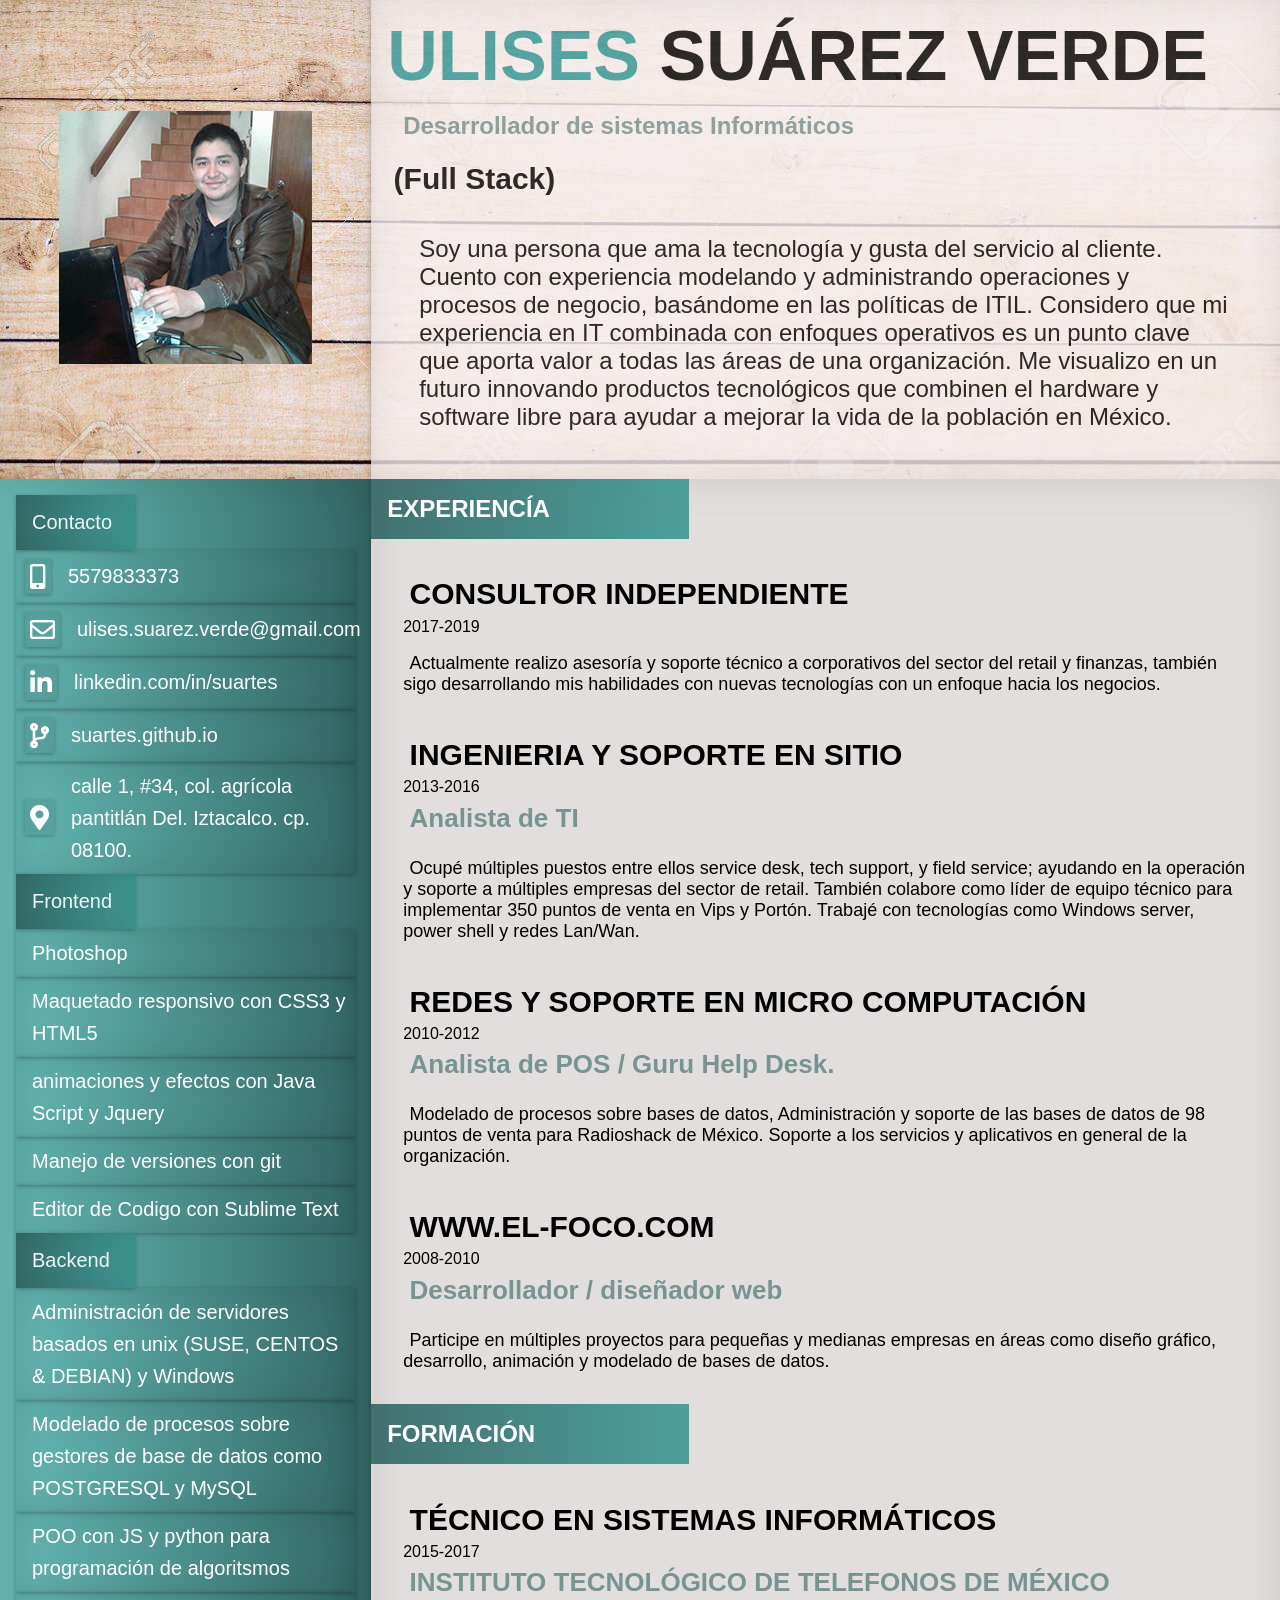
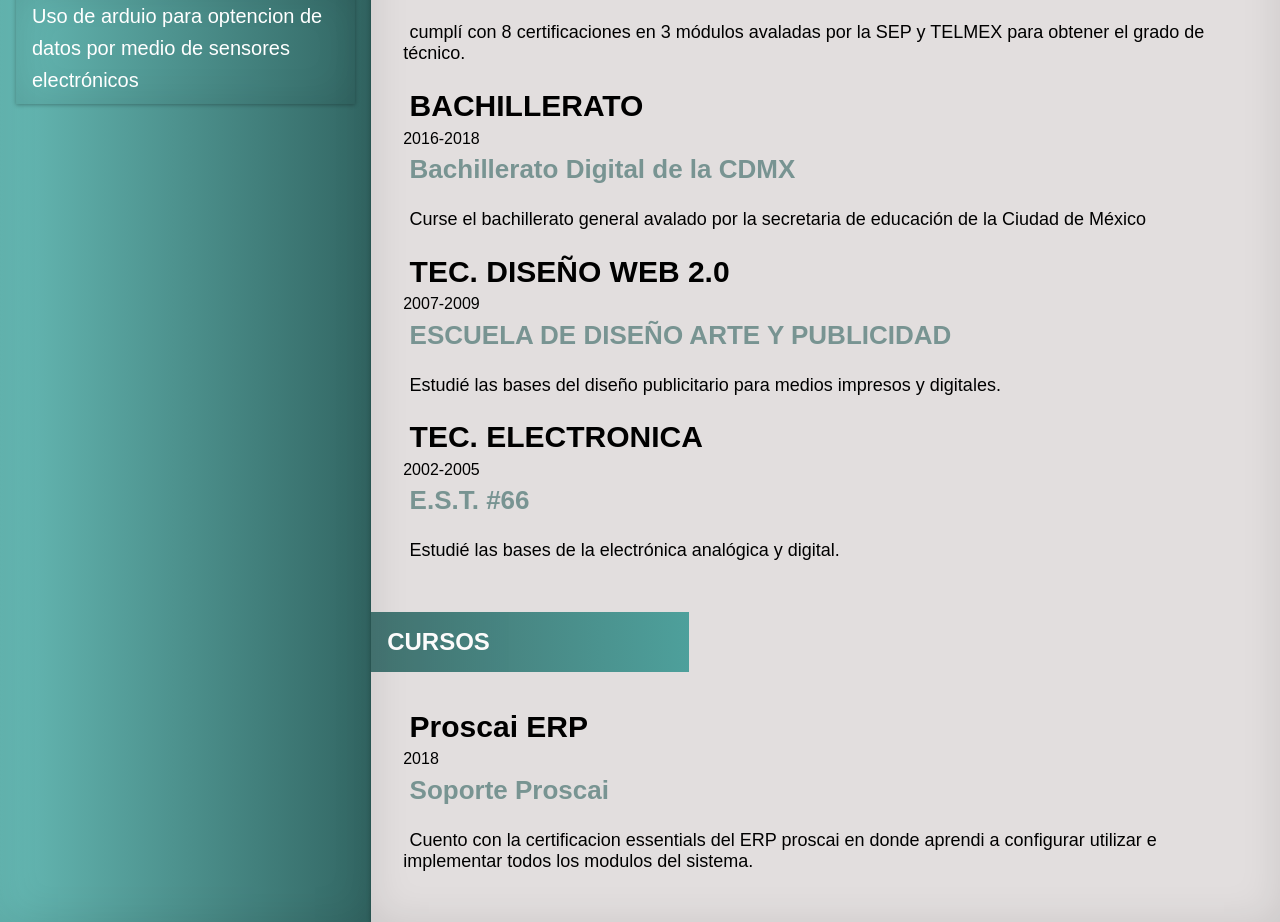
==== index.html @ a98a1bcf "correccion ortografica en todo el contenido" ====
<!DOCTYPE html>
<html lang="es">
<head>
	<meta charset="utf-8">
	<meta name="viewport" content="width=device-width, user-scalable=no, initial-scale=1.0,">
	<title>	cv Ulises Suárez Verde</title>
	<link rel="stylesheet" type="text/css" href="css/stilos.css">
	<link rel="stylesheet" href="https://use.fontawesome.com/releases/v5.6.3/css/all.css" integrity="sha384-UHRtZLI+pbxtHCWp1t77Bi1L4ZtiqrqD80Kn4Z8NTSRyMA2Fd33n5dQ8lWUE00s/" crossorigin="anonymous">
	<script type="text/javascript" src="js/jquery.js"></script>
</head>
<body>
	<header class="header">
		<div class="foto">
			<figure>
				<img src="fotos/foto.jpg">
			</figure>
		</div>	
		<div class="perfil">
			<h1><span class="ulises">ULISES </span>SUÁREZ VERDE</h1>
			<h2>Desarrollador de sistemas Informáticos</h2>
			<h3>(Full Stack)</h3>
			<p>Soy una persona que ama la tecnología y gusta del servicio al cliente. Cuento con experiencia modelando y administrando operaciones y procesos de negocio, basándome en las políticas de ITIL. Considero que mi experiencia en IT combinada con enfoques operativos es un punto clave que aporta valor a todas las áreas de una organización. Me visualizo en un futuro innovando productos tecnológicos que combinen el hardware y software libre para ayudar a mejorar la vida de la población en México.
			</p>
		</div>
	</header>
	<main class="contenido">
		<aside class="izquierda">
			<ul class="datos">
				<li class="title">Contacto</li>
				<li class=""><i class="ok fas fa-mobile-alt"></i> <a href="tel:+525539863797">5579833373</a></li>
				<li class=""><i class="ok far fa-envelope"></i><a href="mailto:ulises.suarez.verde@gmail.com">ulises.suarez.verde@gmail.com</a></li>
				<li class=""><i class="ok fab fa-linkedin-in"></i> <a href="https://www.linkedin.com/in/suartes">linkedin.com/in/suartes</a></li>
				<li class=""><i class="ok fas fa-code-branch"></i> <a href="https://suartes.github.io">suartes.github.io </a></li>	
				<li class=""><i class="ok fas fa-map-marker-alt"></i> <a href="https://goo.gl/maps/eqrAGP7TK722">calle 1, #34, col. agrícola pantitlán Del. Iztacalco. cp. 08100.</a></li>
			</ul>
			<ul class="software">
				<li class="title">Frontend</li>
				<li><a href="#">Photoshop</a></li>
				<li><a href="#">Maquetado responsivo con CSS3 y HTML5</a></li>
				<li><a href="#">animaciones y efectos con Java Script y Jquery</a></li>
				<li><a href="#">Manejo de versiones con git</a>
				</li>
				<li><a href="#">Editor de Codigo con Sublime Text</a></li>
			</ul>
			<ul class="software2">
				<li class="title">Backend</li>
				<li><a href="#">Administración de servidores basados en unix (SUSE, CENTOS & DEBIAN) y Windows</a></li>
				<li><a href="#">Modelado de procesos sobre gestores de base de datos como POSTGRESQL y MySQL</a></li>
				<li><a href="#">POO con JS y python para programación de algoritsmos</a></li>
				<li><a href="#">Uso 
				de arduio para optencion de datos por medio de sensores electrónicos</a></li>
			</ul>		
		</aside>
		<section class="centro">
			<h2 class="title">EXPERIENCÍA</h2>
			<div class="experiencia">		
				<h3>CONSULTOR INDEPENDIENTE</h3><data>2017-2019</data><br>
				<br>
				<span>Actualmente realizo asesoría y soporte técnico a corporativos del sector del retail y finanzas, también sigo desarrollando mis habilidades con nuevas tecnologías con un enfoque hacia los negocios.</span><br>
				<br>		
				<br>
				<h3>INGENIERIA Y SOPORTE EN SITIO</h3>
				<data>2013-2016</data>
				<br>
				<h4>Analista de TI</h4>
				<br>
				<span>Ocupé múltiples puestos entre ellos service desk, tech support, y field service; ayudando en la operación y soporte a múltiples empresas del sector de retail. También colabore como líder de equipo técnico para implementar 350 puntos de venta en Vips y Portón. Trabajé con tecnologías como Windows server, power shell y redes Lan/Wan.</span><br>
				<br>
				<br>
				
				<h3>REDES Y SOPORTE EN MICRO COMPUTACIÓN</h3><data>2010-2012</data><br>
				<H4>Analista de POS / Guru Help Desk.</H4><br>
				<span>Modelado de procesos sobre bases de datos, Administración y soporte    de las bases de datos de 98 puntos de venta para Radioshack de México. Soporte a los servicios y aplicativos en general de la organización. </span><br>
				<br>
				<br>
				<h3>WWW.EL-FOCO.COM</h3><data>2008-2010</data><br>
				<h4>Desarrollador / diseñador web</h4>
				<br>
				<span>Participe en múltiples proyectos para pequeñas y medianas empresas en áreas como diseño gráfico, desarrollo, animación y modelado de bases de datos.</span>	<br>
			</div>
			<h2 class="title">FORMACIÓN</h2>
			<div class="formacion">
				<h3>TÉCNICO EN SISTEMAS INFORMÁTICOS</h3>
				<data>2015-2017</data>
				<br>
				<h4>INSTITUTO TECNOLÓGICO DE TELEFONOS DE MÉXICO</h4>
				<br>
				<span>cumplí con 8 certificaciones en 3 módulos avaladas por la SEP y TELMEX para obtener el grado de técnico.</span>
				<br>
				<br>
				<h3>BACHILLERATO</h3>
				<data>2016-2018</data>
				<br>
				<h4>Bachillerato Digital de la CDMX</h4>
				<br>
				<span>Curse el bachillerato general avalado por la secretaria de educación de la Ciudad de México</span>
				<br>
				<br>
				<h3>TEC. DISEÑO WEB 2.0</h3>
				<data>2007-2009</data>
				<br>
				<h4>ESCUELA DE DISEÑO ARTE Y PUBLICIDAD</h4>
				<br>
				<span>Estudié las bases del diseño publicitario para medios impresos y digitales.</span>
				<br>
				<br>
				<h3>TEC. ELECTRONICA</h3>
				<data>2002-2005</data>
				<br>
				<h4>E.S.T. #66</h4>
				<br>
				<span>Estudié las bases de la electrónica analógica y digital.</span>
				<br>
				<br>
			</div>
			<h2 class="title">CURSOS</h2>
			<div class="cursos">
			<h3>Proscai ERP</h3>
				<data>2018</data>
				<b></b>
				<h4>Soporte Proscai</h4>
				<br>
				<span>Cuento con la certificacion essentials del ERP proscai en donde aprendi a configurar utilizar e implementar todos los modulos del sistema.</span>
				<br>
				<br>
			</div>
		</section>
	</main>
</body>
</html>
---- css/stilos.css ----
html{
	box-sizing: border-box;
	font-family: sans-serif;
	font-size: 16px;
	background-image: linear-gradient(to top right, #fbdd9f, #faebcc);
}
*,
*:after,
*:before{
	padding: 0;
	margin: 0;
	box-sizing: inherit;

}

a{
	margin-left:.4em;
	padding: .2em;
	border: .2em;
	font-family: sans-serif;
	line-height: 2rem;
}
a:link{ color: #ffff; text-decoration: none}
a:active{ color: #ffff; text-decoration: none}
a:visited{ color: #ffff; text-decoration: none}
a:hover{ color: #00FF00; text-decoration: underline}

li{
	display:flex;
	list-style: none;
	align-items: center;
	box-shadow:0 1px 4px rgba(0, 0, 0, 0.3), 0 0 40px rgba(0, 0, 0, 0.1) inset;
	align-items: center;
	padding: .2em;
	border: auto;
	font-family: Verdana, Geneva, sans-serif;
	color:#789492;

}


h2{padding: 1rem;
border: .2rem;
font-family: sans-serif;
color:#789492;}

h3{padding: .4rem;
border: .2rem;
font-family: sans-serif;
font-size: 30px;
}

h4{padding: .4rem;
border: .2rem;
font-family: sans-serif;
color: #789492;
font-size:26px;}




.contenido span {
	padding: .4rem;
	border: .2rem;
	font-size: 18px;
	font-family:Geneva, Tahoma, Verdana, sans-serif;
}


.perfil h1{
	font-size: 70px;
}
.ulises{
	color:#339999;
}


.ok{
	display: flex;
	color: #ffff;
	align-content: center;
	margin: 5px;
	padding: .2em;
	font-size: 25px;
	padding: .2em;
	box-shadow:0 1px 4px rgba(0, 0, 0, 0.3), 0 0 40px rgba(0, 0, 0, 0.1) inset;

} 

.ok:hover{
	color: #dce910;
	font-size: 30px;
}

.header{
	display: flex;
	height: 35%;
	background-image:url(../fotos/fondo-madera1.jpg);	
	overflow: hidden;
	top: 0;
	width: 100%
	flex-shrink: 0;


}
.foto{
	display:flex;
	flex-direction: column;
	align-items: center;
	justify-content: center;
	width: 29%;
	flex-shrink: 0;
	box-shadow:0 1px 4px rgba(0, 0, 0, 0.3), 0 0 40px rgba(0, 0, 0, 0.1) inset;

}
.perfil{
	width: 71%;
	padding: 1rem;
	background-color:#f8f1f1;
	opacity: 0.8;
	box-shadow:0 1px 4px rgba(0, 0, 0, 0.3), 0 0 40px rgba(0, 0, 0, 0.1) inset;
	flex-shrink: 0;
}

.perfil p{
	margin: 1rem;
	padding: 1rem;
	font-size: 1.5rem;

}

.contenido{	
	display: flex;
	flex-shrink: 1;
	flex-grow: 1;  /*ensures that the container will take up the full height of the parent container*/
    overflow-y: auto;  /*adds scroll to this container*/
	}

.izquierda{
	display: flex; 
	flex-direction: column;
	padding: 1rem;
	background-image: linear-gradient(to left, #326663, #66bab5);
	width: 29%;
	text-decoration-color: #ffff;
	font-size: 20px;
	box-shadow:0 1px 4px rgba(0, 0, 0, 0.3), 0 0 40px rgba(0, 0, 0, 0.1) inset;
	flex-shrink: 0;
}




.centro
{
	display: flex;
	flex-direction: column;
	background-color:#e2dede;
	width: 71%; 
	box-shadow:0 1px 4px rgba(0, 0, 0, 0.3), 0 0 40px rgba(0, 0, 0, 0.1) inset;
	flex-shrink: 1;
}

.experiencia{
	flex: 1 1 auto;
	padding:2rem;
	alignment-baseline: auto;
	
}
.formacion{
	flex: 1 1 auto;
	padding: 2rem;
	flex-shrink: 0;
}
.cursos{
	flex: 1 1 auto;
	padding: 2rem;
	
}

.title{

	width: 35%;
	padding: 1rem;
	color:#ffff;
	background-image: linear-gradient(to left, #3d9994, #326663);
	opacity: .9;
  	transition: 0.3s;
  	flex-shrink: 0;
}

.title:hover{
	opacity: 1;
	width: 100%;
	font-size: 20px;
}


	

@media screen and (max-width: 640px) {
	.header{
		flex-direction: column;
		align-items: center;
	}
	.perfil{
		width: 100%;
		text-align: center;
	}

	.contenido{
		flex-direction: column;
		align-items: center;
	}

	.centro{
		order: -1;
		width: 100%;
		text-align: center;
	}
	.izquierda{
		width: 100%;
		text-align: center;
	}
	
	.p1{
		font-size:100px;
		font-style:oblique;
		text-decoration: overline;
	}
}
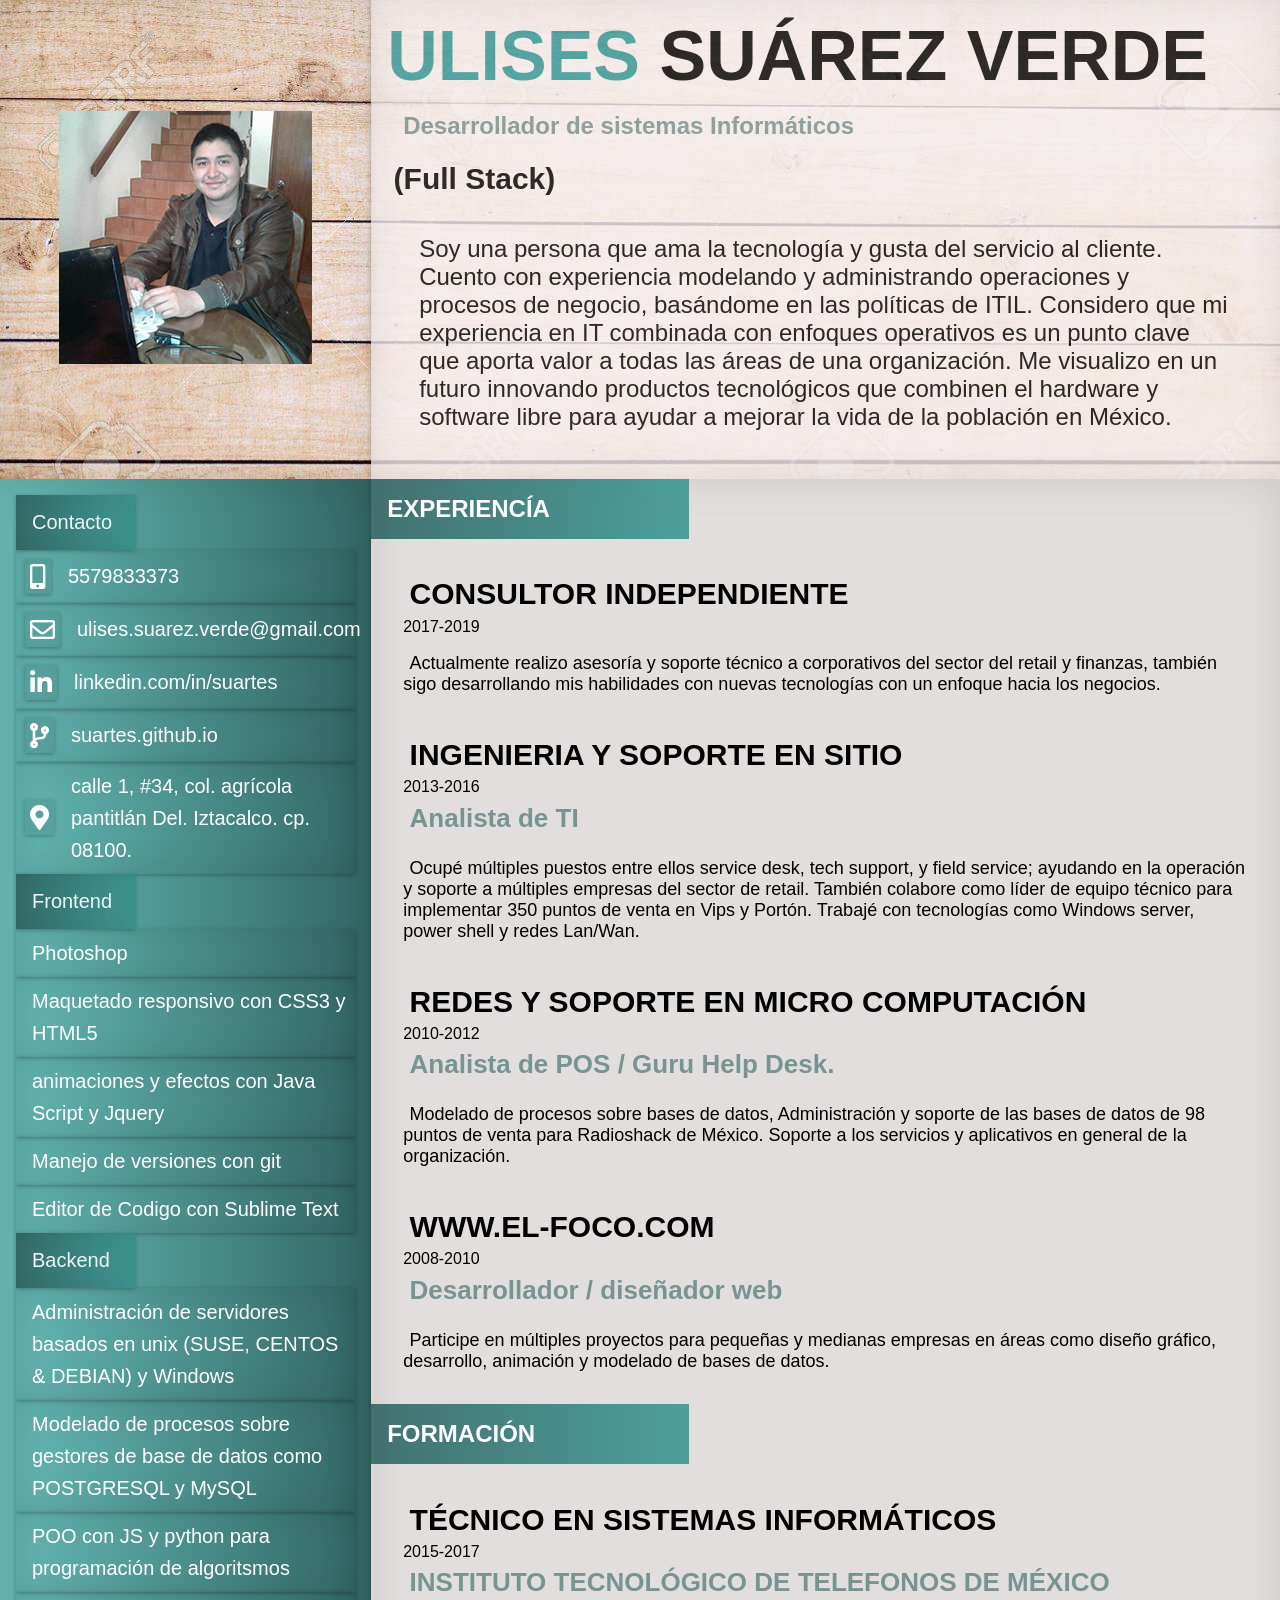
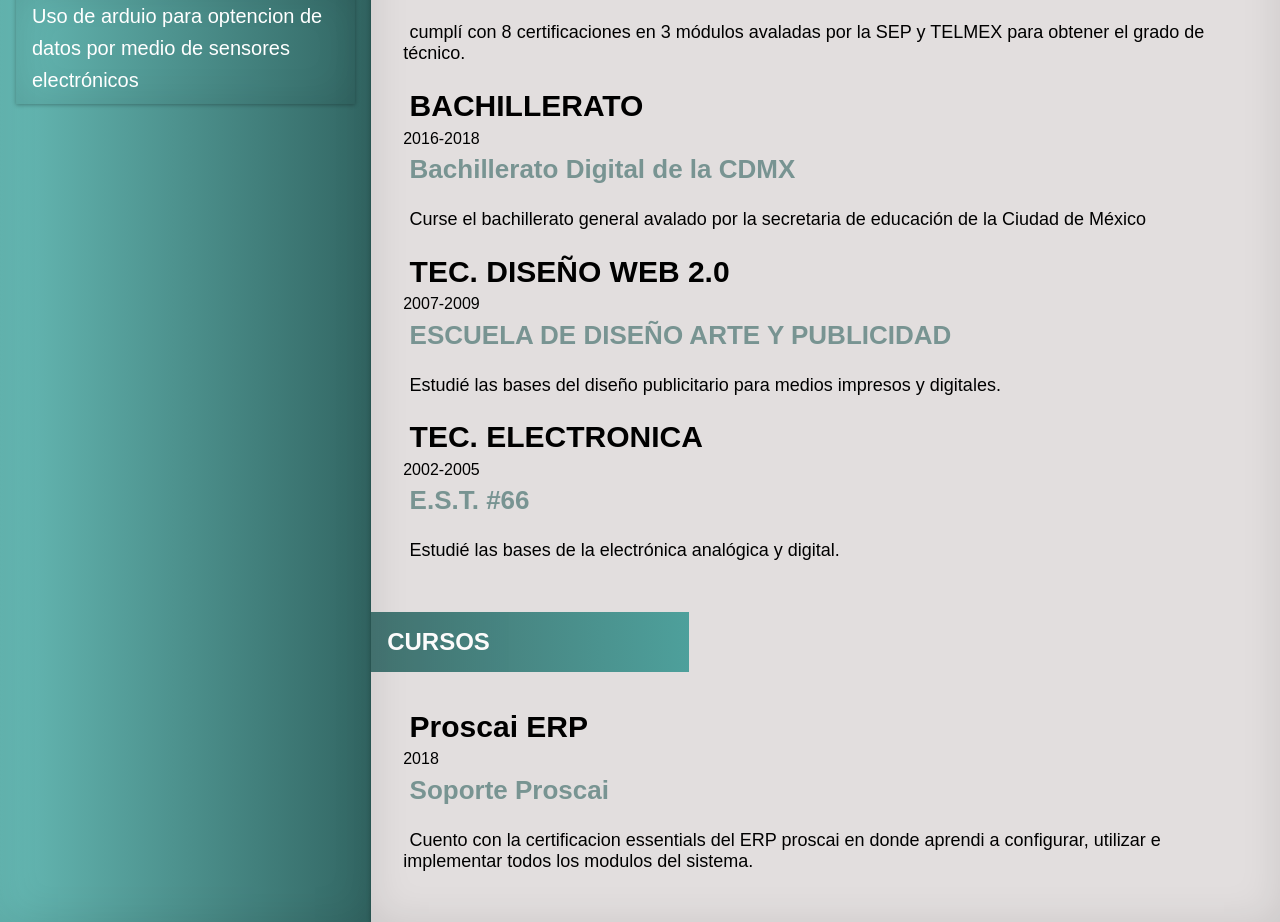
==== commit e8643820: "actualizacion ortografica y de formato" ====
--- a/index.html
+++ b/index.html
@@ -120,7 +120,7 @@
 				<b></b>
 				<h4>Soporte Proscai</h4>
 				<br>
-				<span>Cuento con la certificacion essentials del ERP proscai en donde aprendi a configurar utilizar e implementar todos los modulos del sistema.</span>
+				<span>Cuento con la certificacion essentials del ERP proscai en donde aprendi a configurar, utilizar e implementar todos los modulos del sistema.</span>
 				<br>
 				<br>
 			</div>
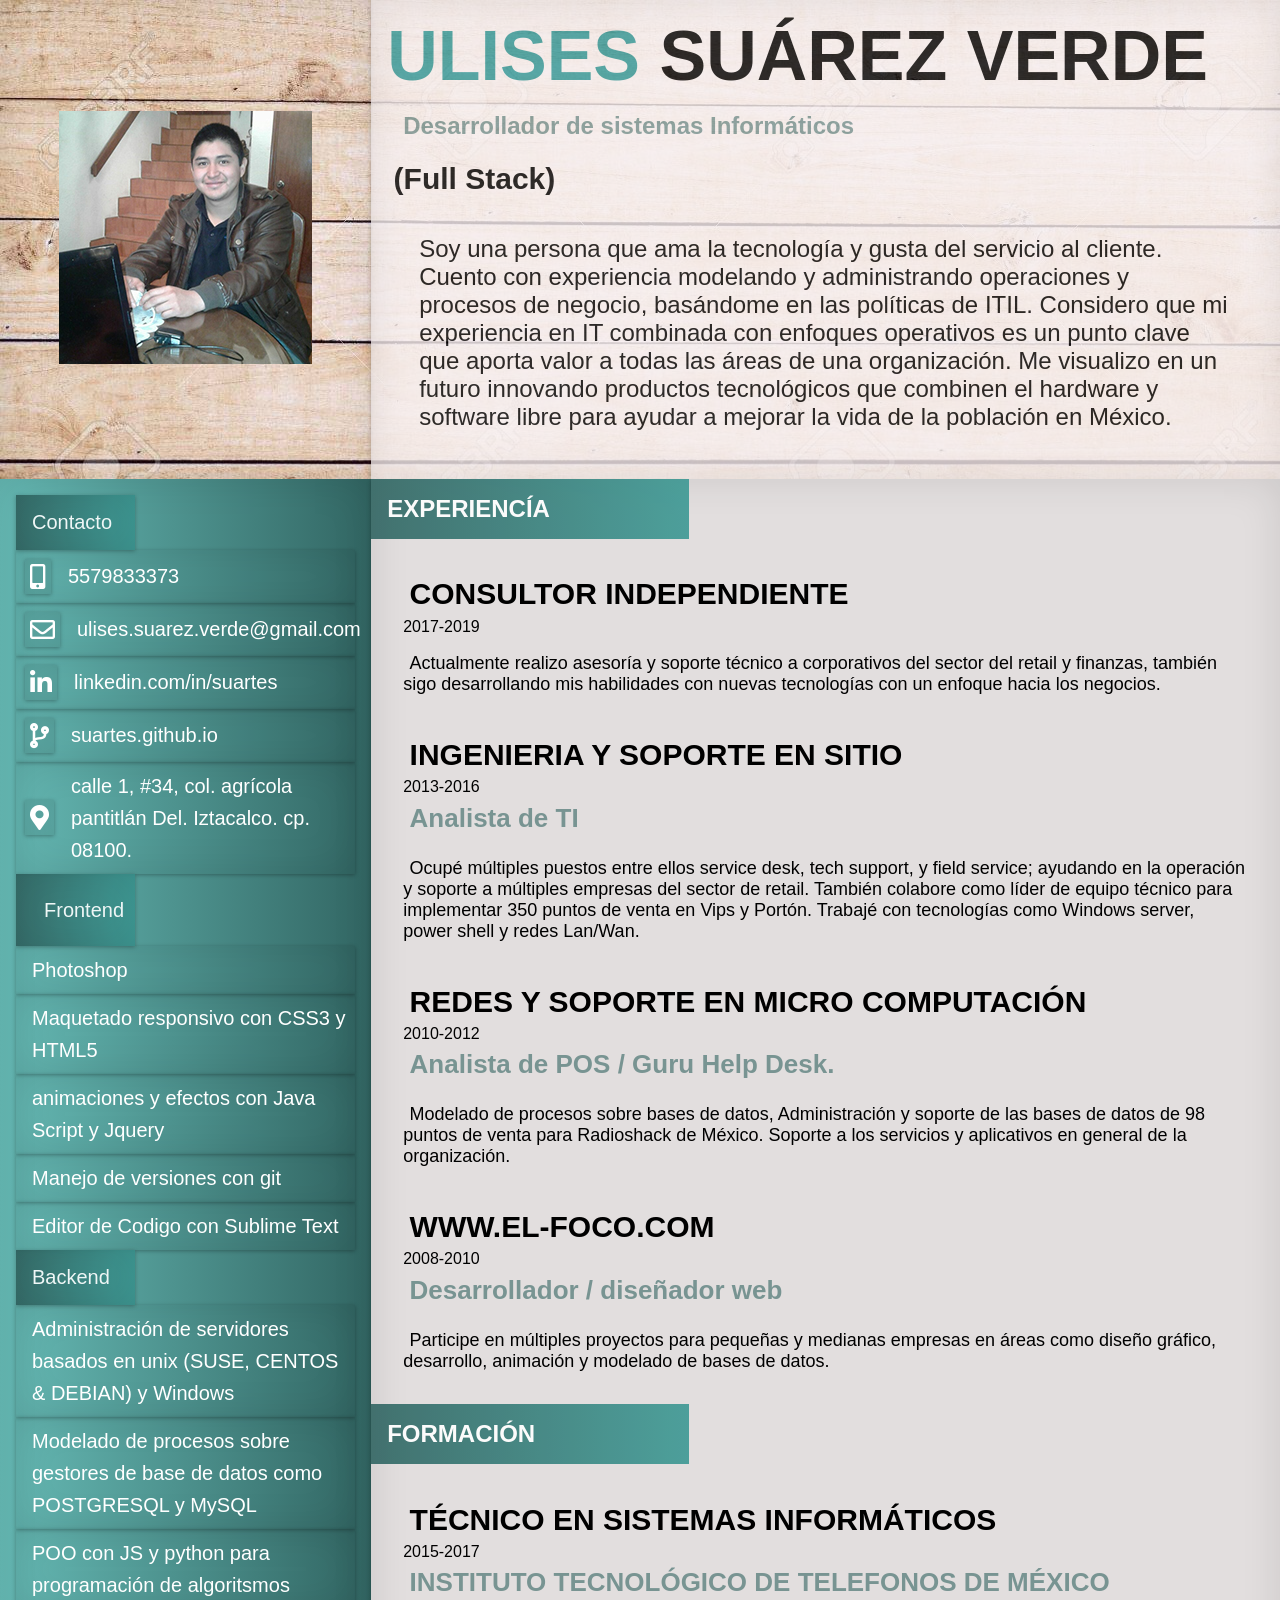
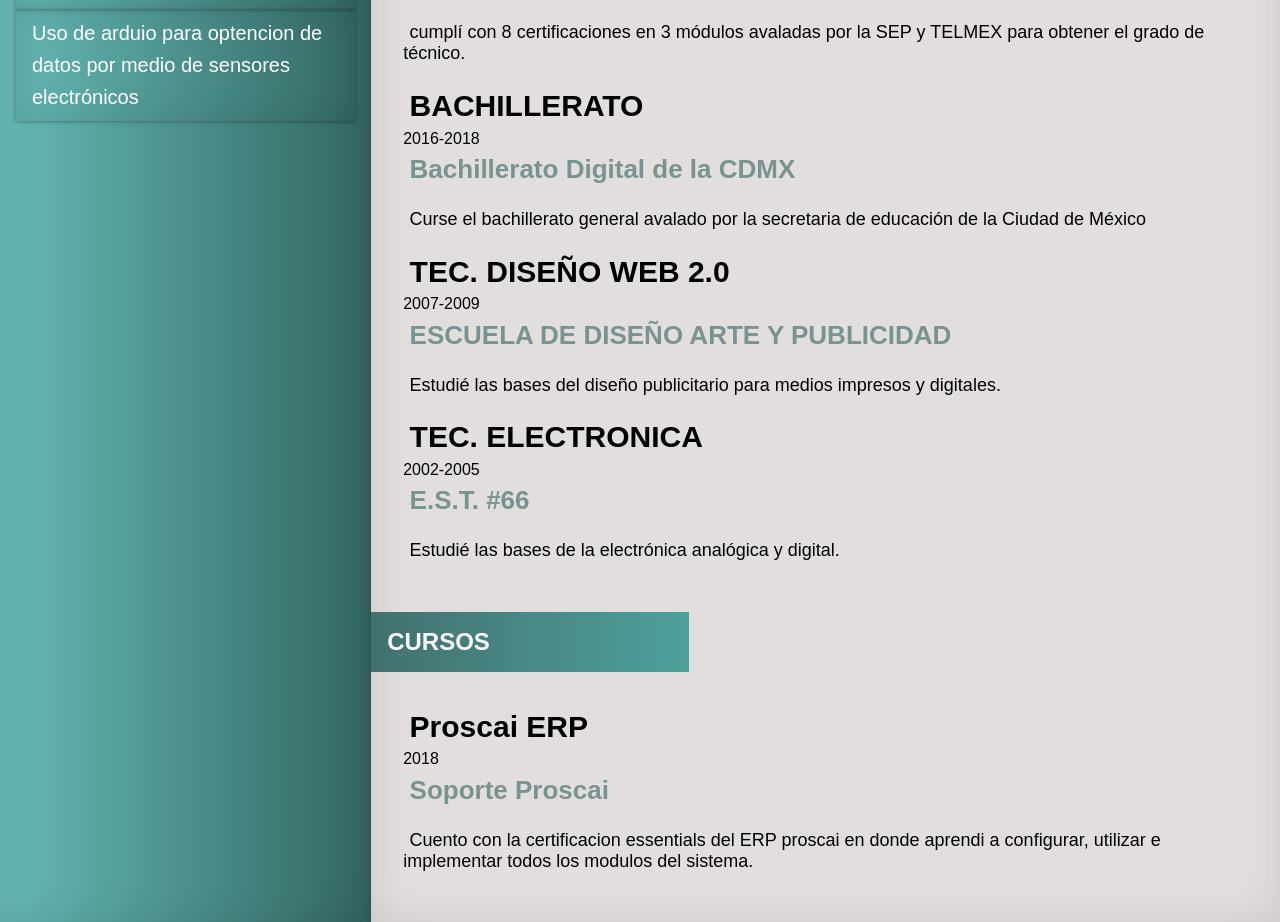
==== commit fcd096e6: "correccion ortografica" ====
--- a/index.html
+++ b/index.html
@@ -16,7 +16,7 @@
 			</figure>
 		</div>	
 		<div class="perfil">
-			<h1><span class="ulises">ULISES </span>SUÁREZ VERDE</h1>
+			<h1 class="logo"><span class="ulises">ULISES </span>SUÁREZ VERDE</h1>
 			<h2>Desarrollador de sistemas Informáticos</h2>
 			<h3>(Full Stack)</h3>
 			<p>Soy una persona que ama la tecnología y gusta del servicio al cliente. Cuento con experiencia modelando y administrando operaciones y procesos de negocio, basándome en las políticas de ITIL. Considero que mi experiencia en IT combinada con enfoques operativos es un punto clave que aporta valor a todas las áreas de una organización. Me visualizo en un futuro innovando productos tecnológicos que combinen el hardware y software libre para ayudar a mejorar la vida de la población en México.
@@ -29,12 +29,12 @@
 				<li class="title">Contacto</li>
 				<li class=""><i class="ok fas fa-mobile-alt"></i> <a href="tel:+525539863797">5579833373</a></li>
 				<li class=""><i class="ok far fa-envelope"></i><a href="mailto:ulises.suarez.verde@gmail.com">ulises.suarez.verde@gmail.com</a></li>
-				<li class=""><i class="ok fab fa-linkedin-in"></i> <a href="https://www.linkedin.com/in/suartes">linkedin.com/in/suartes</a></li>
-				<li class=""><i class="ok fas fa-code-branch"></i> <a href="https://suartes.github.io">suartes.github.io </a></li>	
-				<li class=""><i class="ok fas fa-map-marker-alt"></i> <a href="https://goo.gl/maps/eqrAGP7TK722">calle 1, #34, col. agrícola pantitlán Del. Iztacalco. cp. 08100.</a></li>
+				<li class=""><i class="ok fab fa-linkedin-in"></i> <a href="https://www.linkedin.com/in/suartes" target="_blank">linkedin.com/in/suartes</a></li>
+				<li class=""><i class="ok fas fa-code-branch"></i> <a href="https://suartes.github.io" target="_blank">suartes.github.io </a></li>	
+				<li class=""><i class="ok fas fa-map-marker-alt"></i> <a href="https://goo.gl/maps/eqrAGP7TK722" target="_blank">calle 1, #34, col. agrícola pantitlán Del. Iztacalco. cp. 08100.</a></li>
 			</ul>
 			<ul class="software">
-				<li class="title">Frontend</li>
+				<li class="title"><a href=" https://capacitateparaelempleo.org/verifica/5p8shqv4z/" target="_blank">Frontend</a></li>
 				<li><a href="#">Photoshop</a></li>
 				<li><a href="#">Maquetado responsivo con CSS3 y HTML5</a></li>
 				<li><a href="#">animaciones y efectos con Java Script y Jquery</a></li>
@@ -124,6 +124,8 @@
 				<br>
 				<br>
 			</div>
+
+			
 		</section>
 	</main>
 </body>
--- a/css/stilos.css
+++ b/css/stilos.css
@@ -23,7 +23,7 @@
 a:link{ color: #ffff; text-decoration: none}
 a:active{ color: #ffff; text-decoration: none}
 a:visited{ color: #ffff; text-decoration: none}
-a:hover{ color: #00FF00; text-decoration: underline}
+a:hover{ color: #dce910; text-decoration: underline}
 
 li{
 	display:flex;
@@ -145,7 +145,6 @@
 	text-decoration-color: #ffff;
 	font-size: 20px;
 	box-shadow:0 1px 4px rgba(0, 0, 0, 0.3), 0 0 40px rgba(0, 0, 0, 0.1) inset;
-	flex-shrink: 0;
 }
 
 
@@ -166,6 +165,7 @@
 	padding:2rem;
 	alignment-baseline: auto;
 	
+	
 }
 .formacion{
 	flex: 1 1 auto;
@@ -186,7 +186,6 @@
 	background-image: linear-gradient(to left, #3d9994, #326663);
 	opacity: .9;
   	transition: 0.3s;
-  	flex-shrink: 0;
 }
 
 .title:hover{
@@ -203,9 +202,15 @@
 		flex-direction: column;
 		align-items: center;
 	}
-	.perfil{
+
+	.logo{
+
+		text-align: center;
+
+	}
+	.perfil {
 		width: 100%;
-		text-align: center;
+		text-align: justify;
 	}
 
 	.contenido{
@@ -214,13 +219,14 @@
 	}
 
 	.centro{
+		display: flex;
 		order: -1;
 		width: 100%;
-		text-align: center;
+		text-align:justify;
 	}
 	.izquierda{
 		width: 100%;
-		text-align: center;
+		text-align: justify;
 	}
 	
 	.p1{
@@ -228,4 +234,18 @@
 		font-style:oblique;
 		text-decoration: overline;
 	}
+	.title{
+	display: flex;
+	justify-content: center;
+	width: 35%;
+	padding: 1rem;
+	color:#ffff;
+	background-image: linear-gradient(to left, #3d9994, #326663);
+	opacity: .9;
+	width: 100%;
+	font-size: 20px;
+	
+			}
+
+	
 }
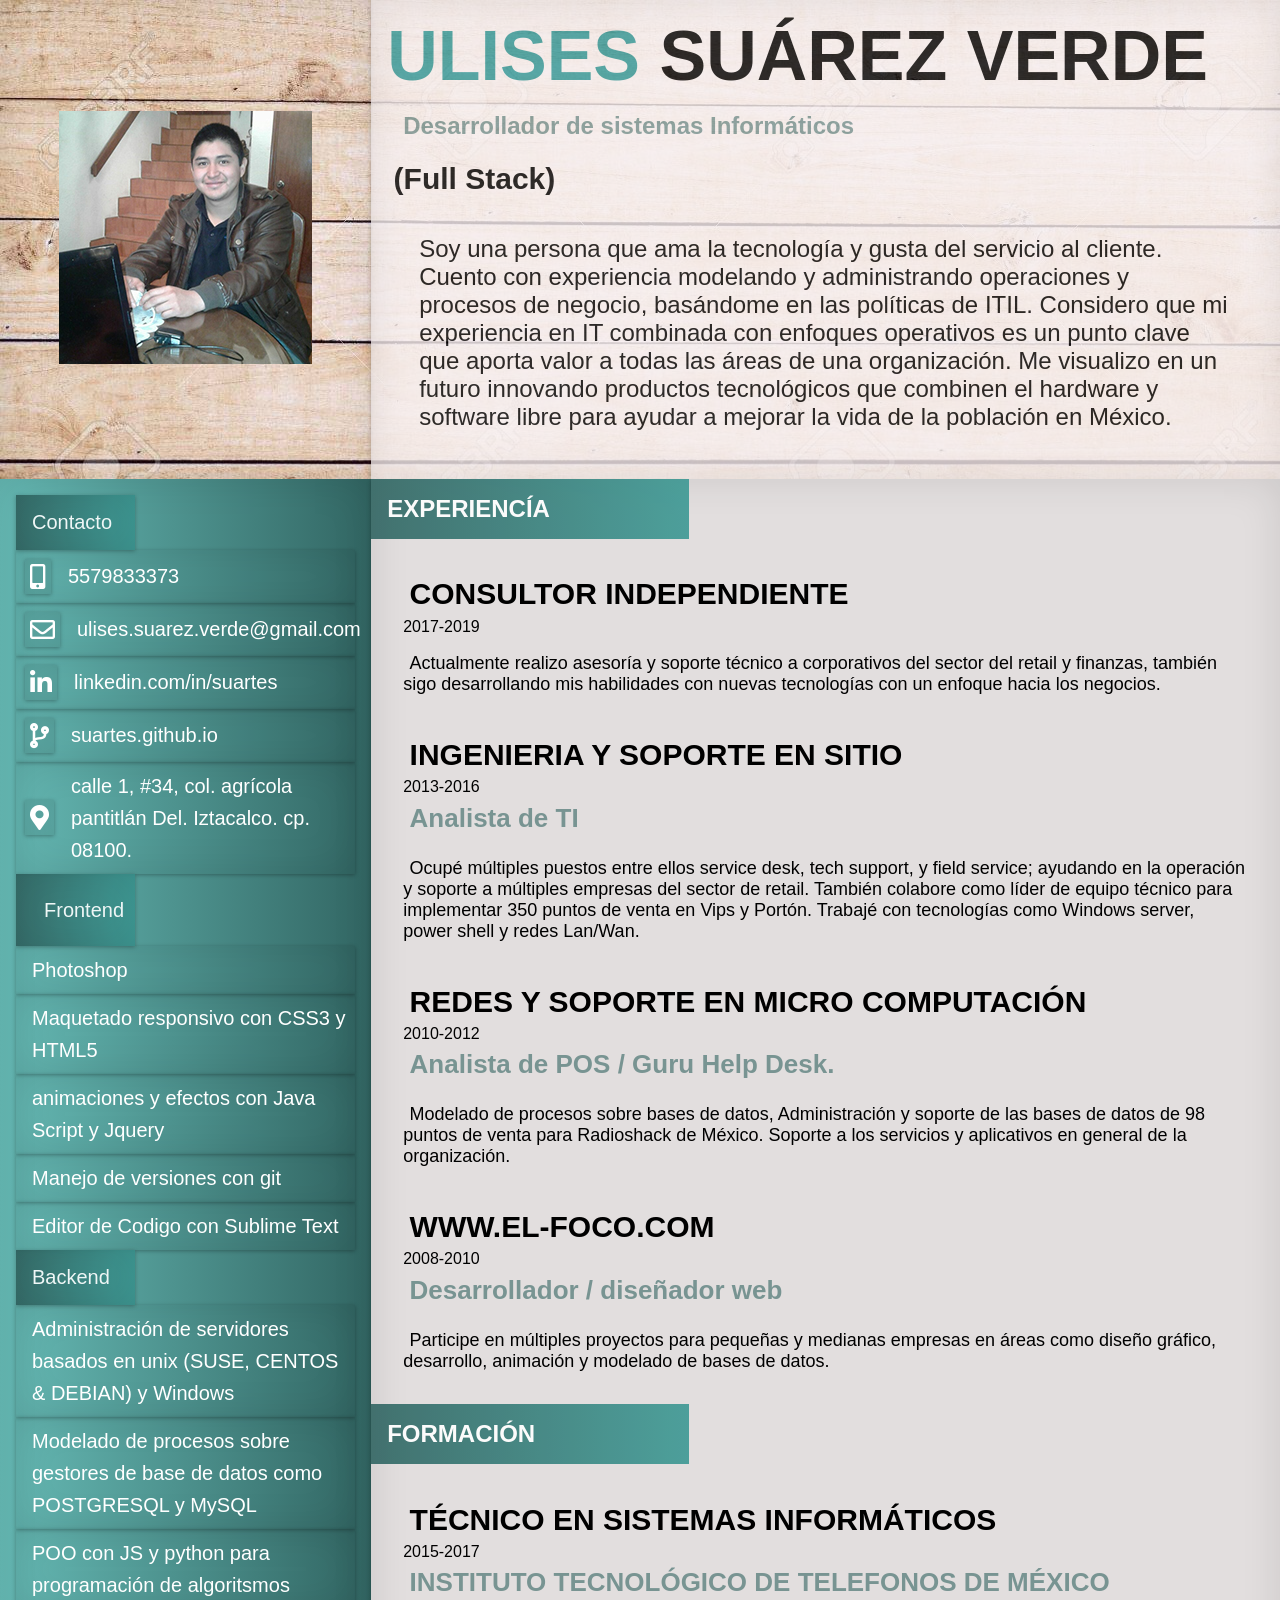
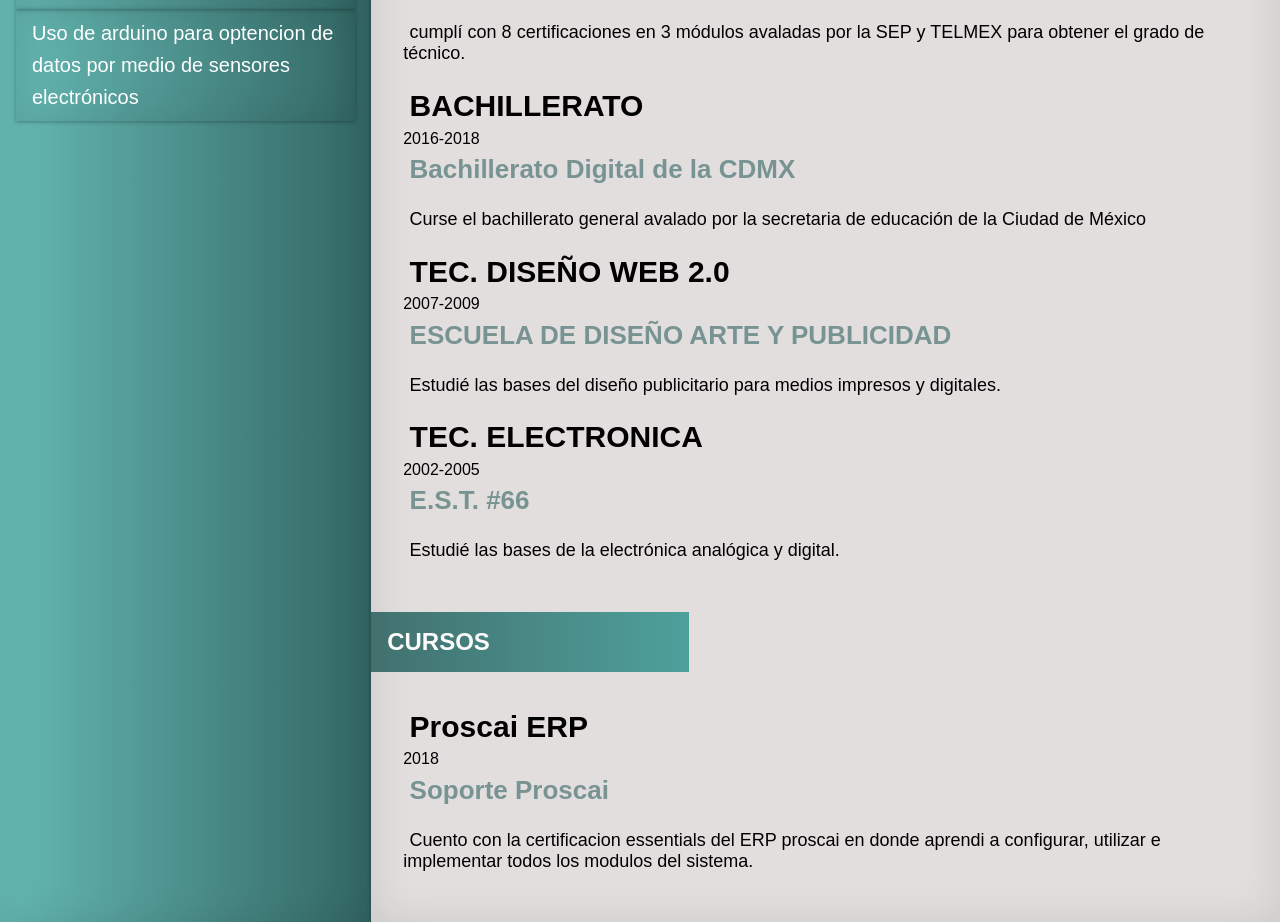
==== commit 1cce417f: "correccion ortografica" ====
--- a/index.html
+++ b/index.html
@@ -48,7 +48,7 @@
 				<li><a href="#">Modelado de procesos sobre gestores de base de datos como POSTGRESQL y MySQL</a></li>
 				<li><a href="#">POO con JS y python para programación de algoritsmos</a></li>
 				<li><a href="#">Uso 
-				de arduio para optencion de datos por medio de sensores electrónicos</a></li>
+				de arduino para optencion de datos por medio de sensores electrónicos</a></li>
 			</ul>		
 		</aside>
 		<section class="centro">
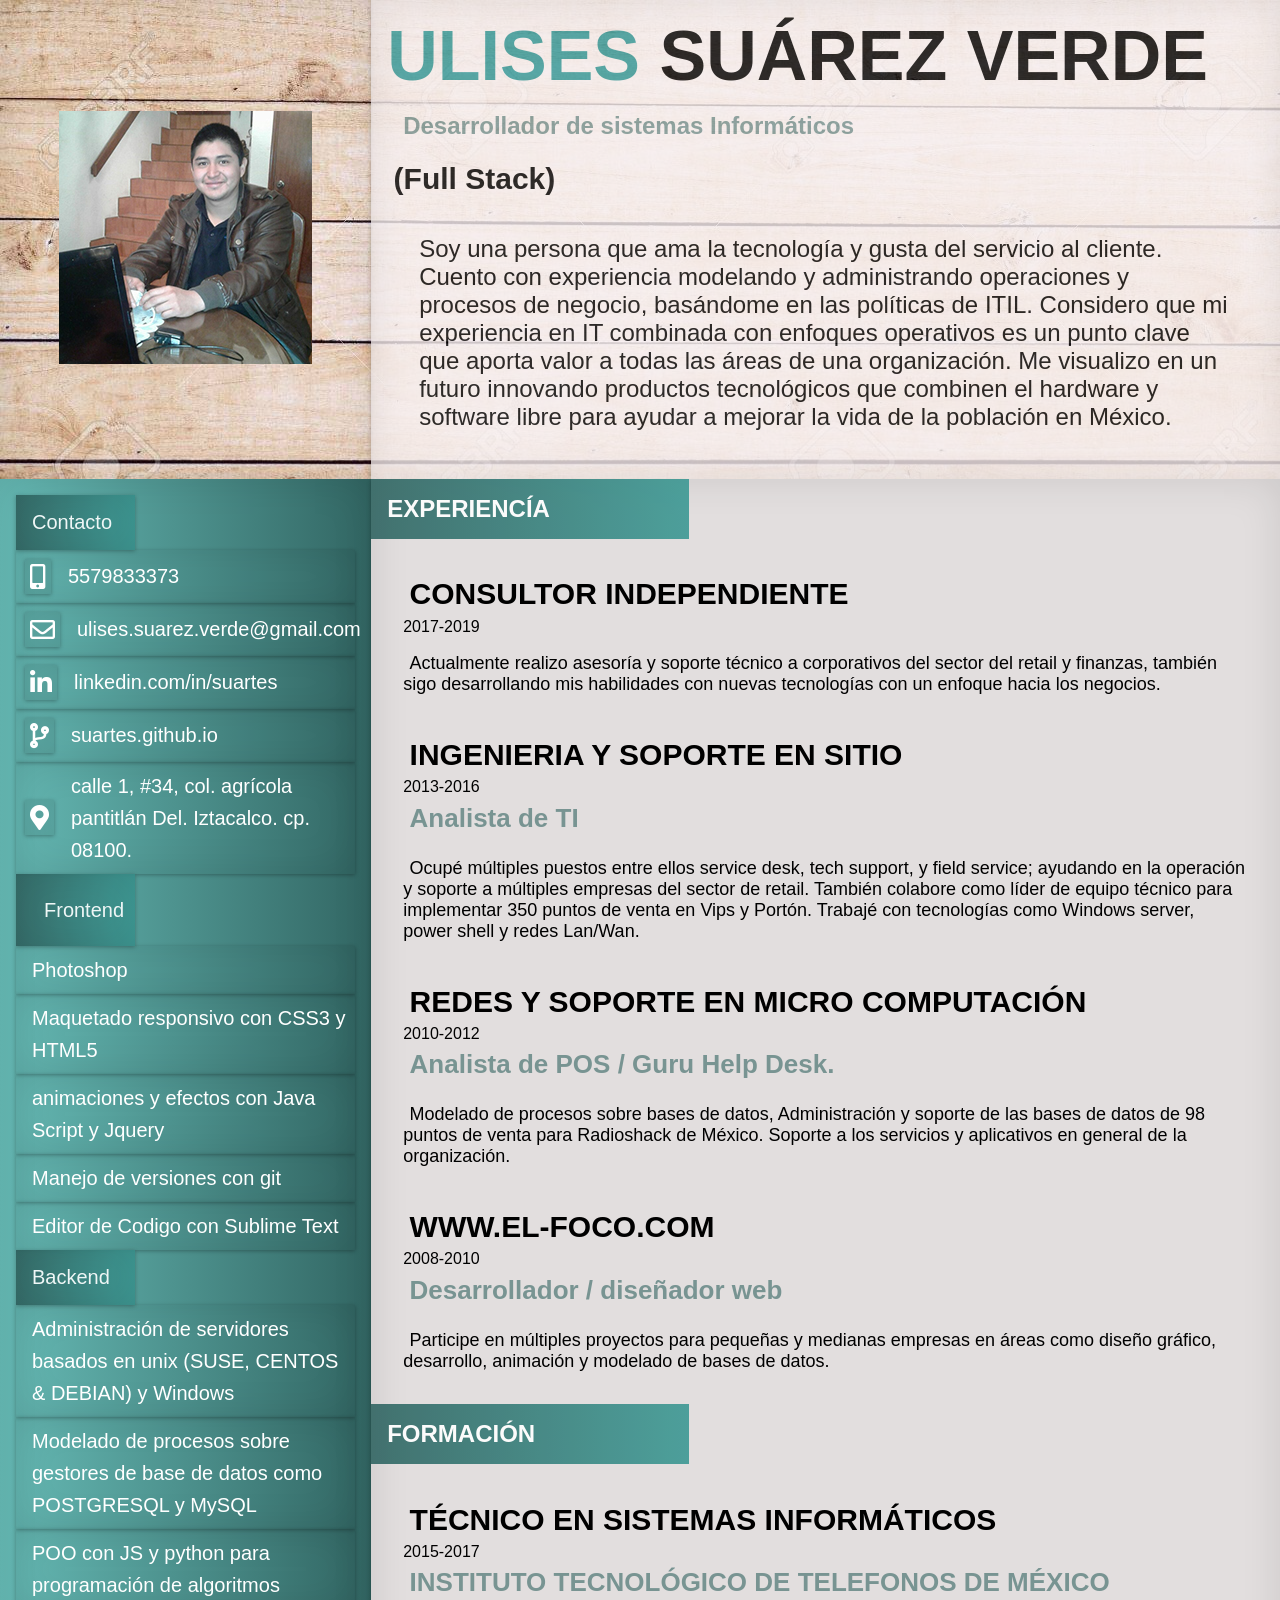
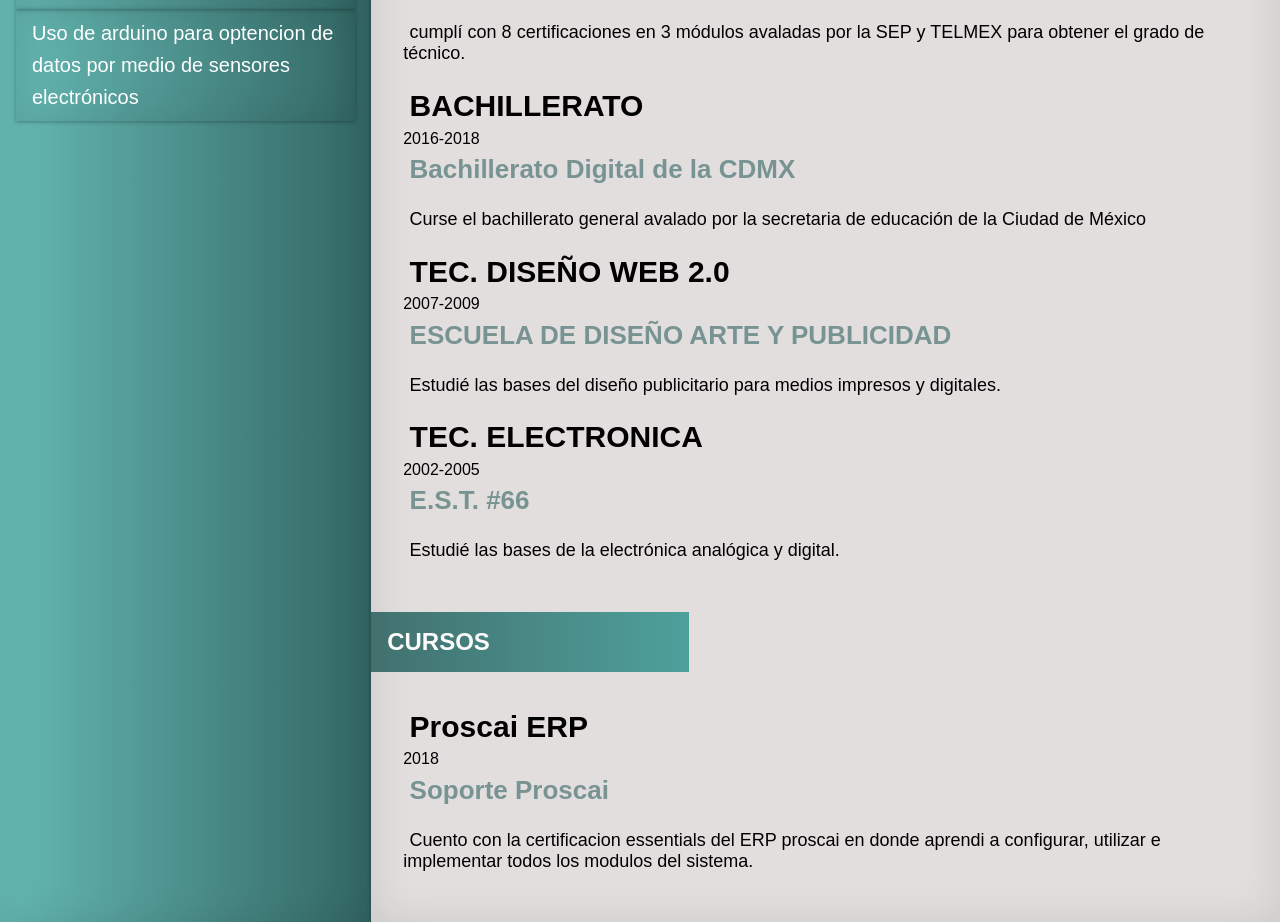
==== commit 304d9521: "se integra scroll" ====
--- a/index.html
+++ b/index.html
@@ -7,6 +7,7 @@
 	<link rel="stylesheet" type="text/css" href="css/stilos.css">
 	<link rel="stylesheet" href="https://use.fontawesome.com/releases/v5.6.3/css/all.css" integrity="sha384-UHRtZLI+pbxtHCWp1t77Bi1L4ZtiqrqD80Kn4Z8NTSRyMA2Fd33n5dQ8lWUE00s/" crossorigin="anonymous">
 	<script type="text/javascript" src="js/jquery.js"></script>
+	<script type="text/javascript" src="js/main1.js"></script>
 </head>
 <body>
 	<header class="header">
@@ -23,6 +24,9 @@
 			</p>
 		</div>
 	</header>
+	<section>
+			<a href="" class="scroll-to-top fas fa-chevron-up"></a>
+			
 	<main class="contenido">
 		<aside class="izquierda">
 			<ul class="datos">
@@ -46,7 +50,7 @@
 				<li class="title">Backend</li>
 				<li><a href="#">Administración de servidores basados en unix (SUSE, CENTOS & DEBIAN) y Windows</a></li>
 				<li><a href="#">Modelado de procesos sobre gestores de base de datos como POSTGRESQL y MySQL</a></li>
-				<li><a href="#">POO con JS y python para programación de algoritsmos</a></li>
+				<li><a href="#">POO con JS y python para programación de algoritmos</a></li>
 				<li><a href="#">Uso 
 				de arduino para optencion de datos por medio de sensores electrónicos</a></li>
 			</ul>		
@@ -117,15 +121,13 @@
 			<div class="cursos">
 			<h3>Proscai ERP</h3>
 				<data>2018</data>
-				<b></b>
 				<h4>Soporte Proscai</h4>
 				<br>
 				<span>Cuento con la certificacion essentials del ERP proscai en donde aprendi a configurar, utilizar e implementar todos los modulos del sistema.</span>
 				<br>
 				<br>
 			</div>
-
-			
+						
 		</section>
 	</main>
 </body>
--- a/css/stilos.css
+++ b/css/stilos.css
@@ -195,7 +195,32 @@
 }
 
 
-	
+.sr-only {
+  position: absolute;
+  width: 1px;
+  height: 1px;
+  padding: 0;
+  margin: -1px;
+  overflow: hidden;
+  clip: rect(0,0,0,0);
+  border: 0;
+}
+
+.scroll-to-top{
+  text-decoration: none;
+  position: fixed; 
+  top: 20px;
+  right: 20px;
+  display: none;
+  font-size: 100px;
+  color: #555;
+}
+
+.scroll-to-top:hover{
+  text-decoration:none;
+  color: #000;
+}
+
 
 @media screen and (max-width: 640px) {
 	.header{
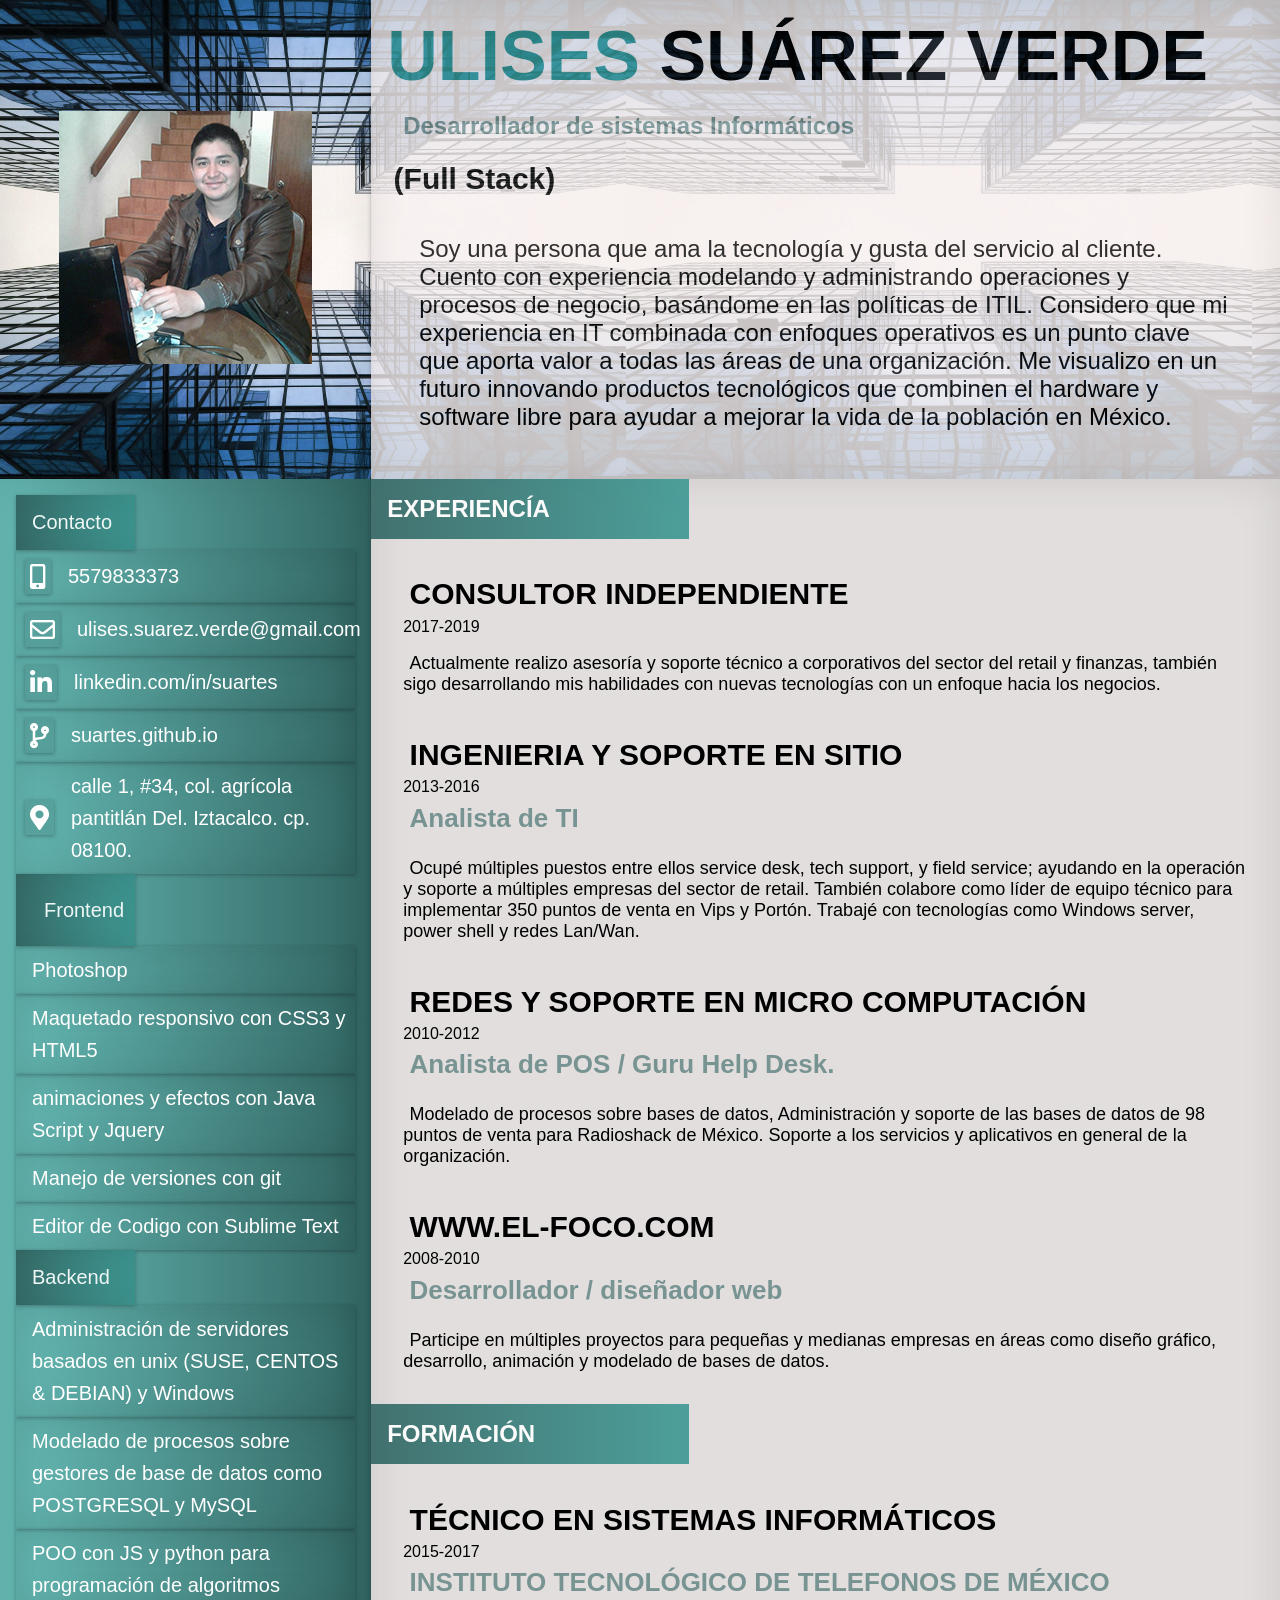
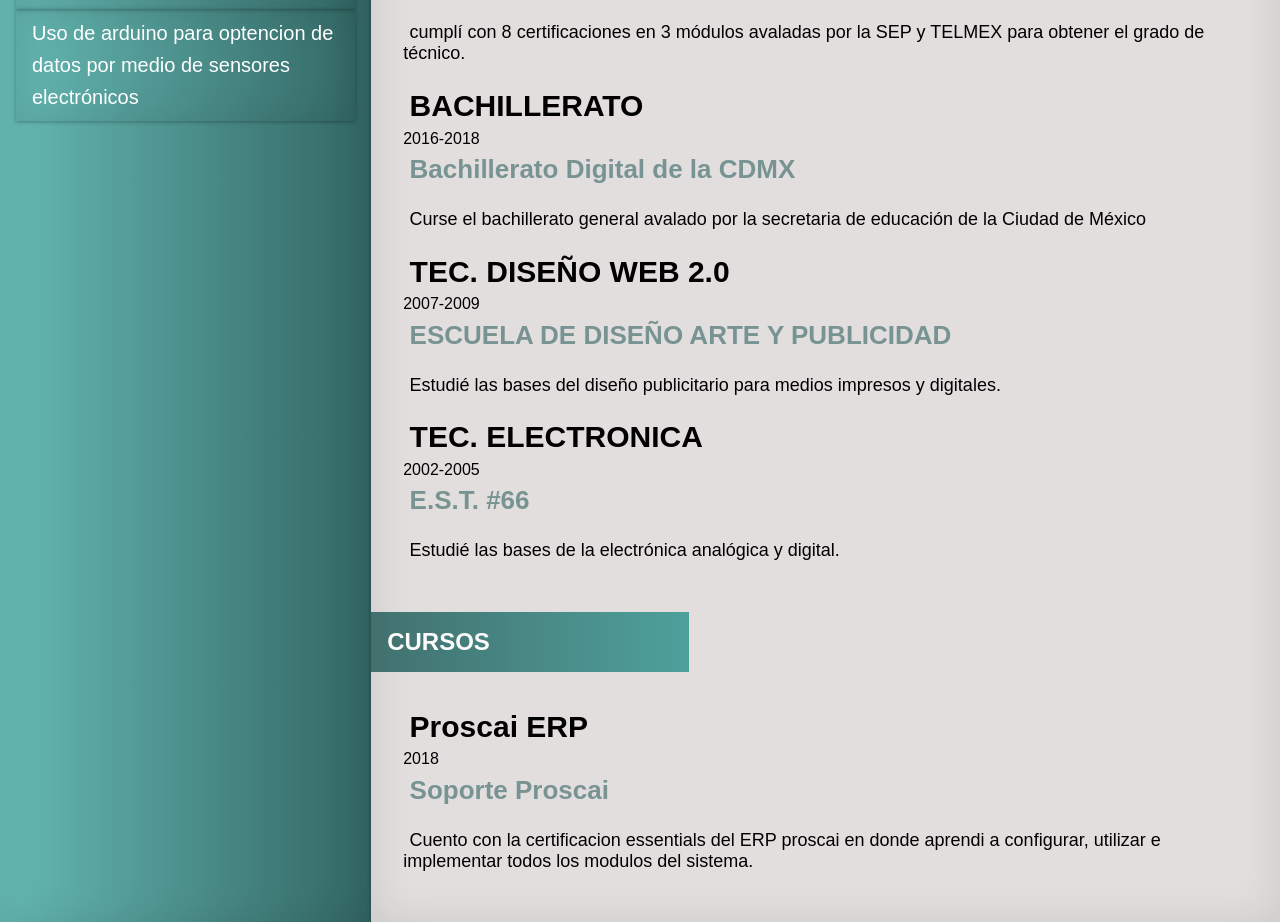
==== commit d7b32e39: "se cambia fondo de perfil" ====
--- a/index.html
+++ b/index.html
@@ -25,8 +25,7 @@
 		</div>
 	</header>
 	<section>
-			<a href="" class="scroll-to-top fas fa-chevron-up"></a>
-			
+			<a href="" class="scroll-to-top fas fa-chevron-up"></a>			
 	<main class="contenido">
 		<aside class="izquierda">
 			<ul class="datos">
--- a/css/stilos.css
+++ b/css/stilos.css
@@ -188,12 +188,11 @@
   	transition: 0.3s;
 }
 
-.title:hover{
+.title:hover{	
 	opacity: 1;
 	width: 100%;
-	font-size: 20px;
-}
-
+	font-size: 20px
+}
 
 .sr-only {
   position: absolute;
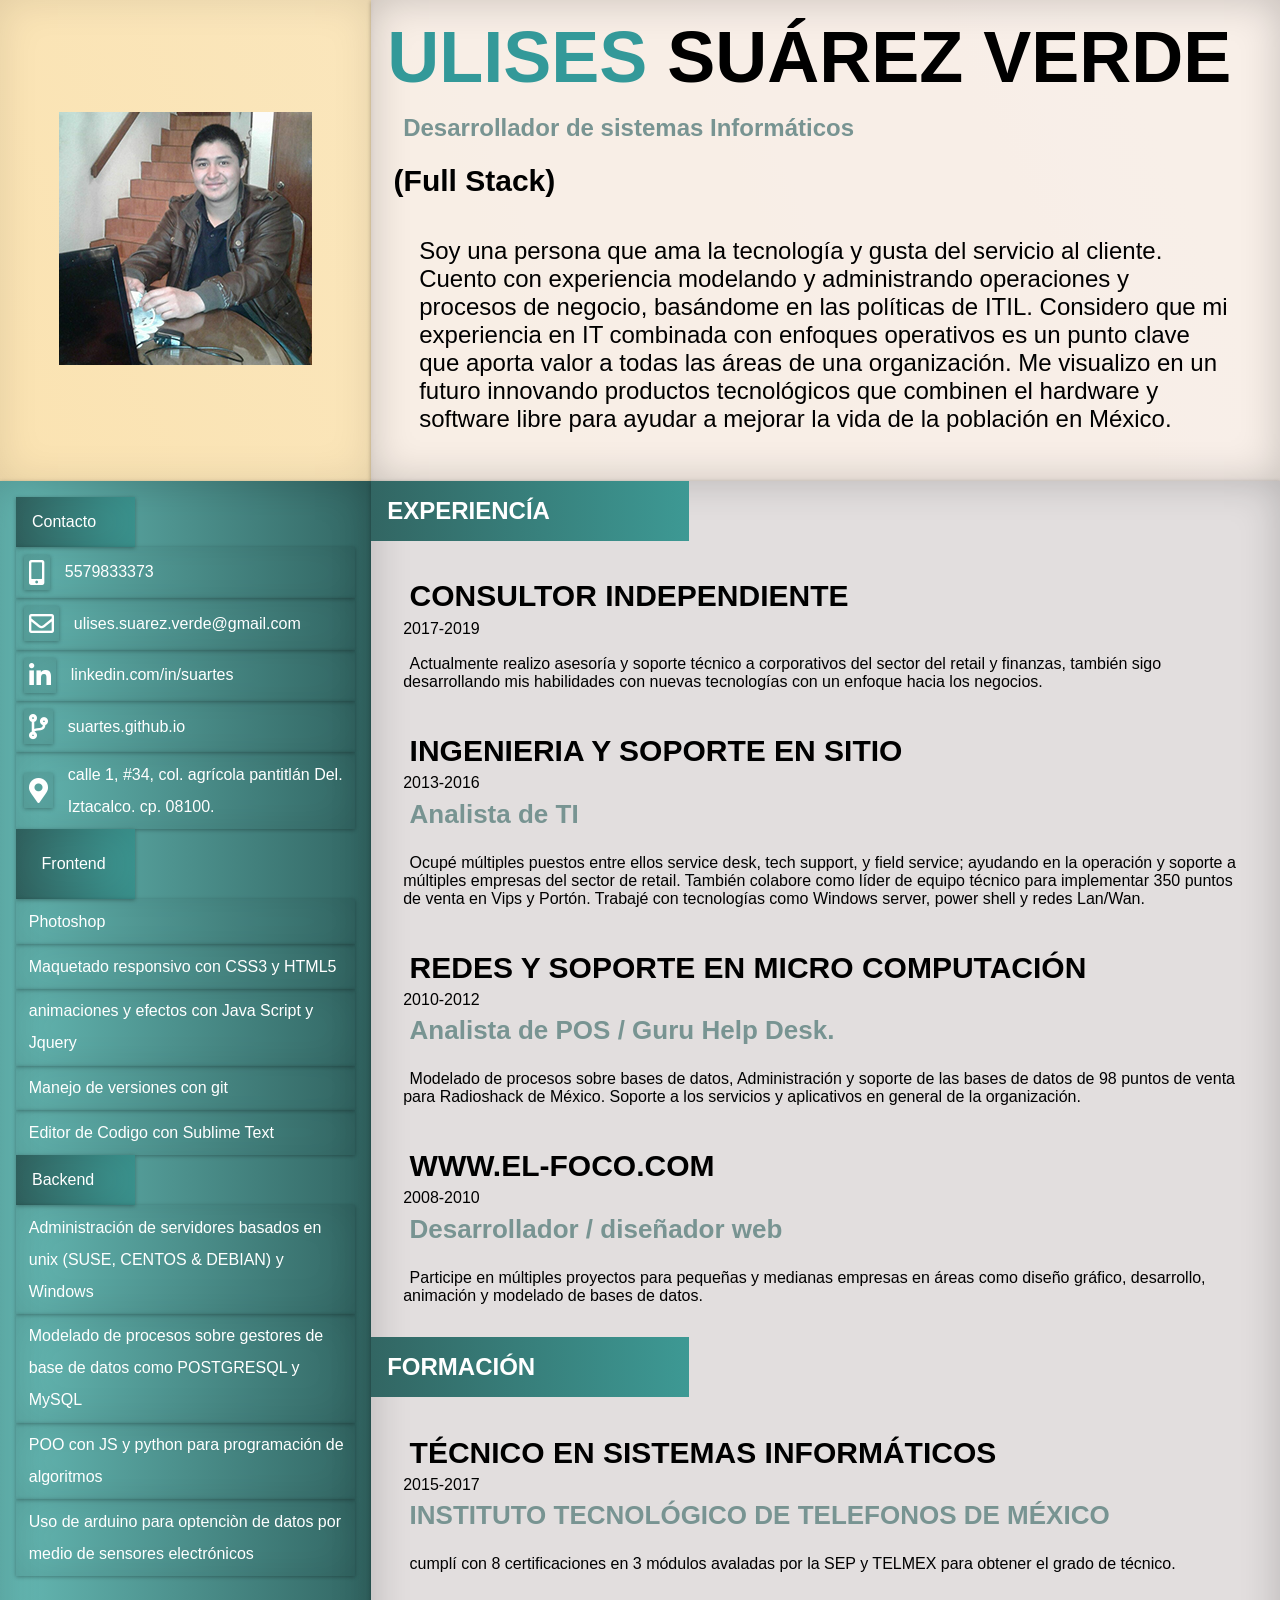
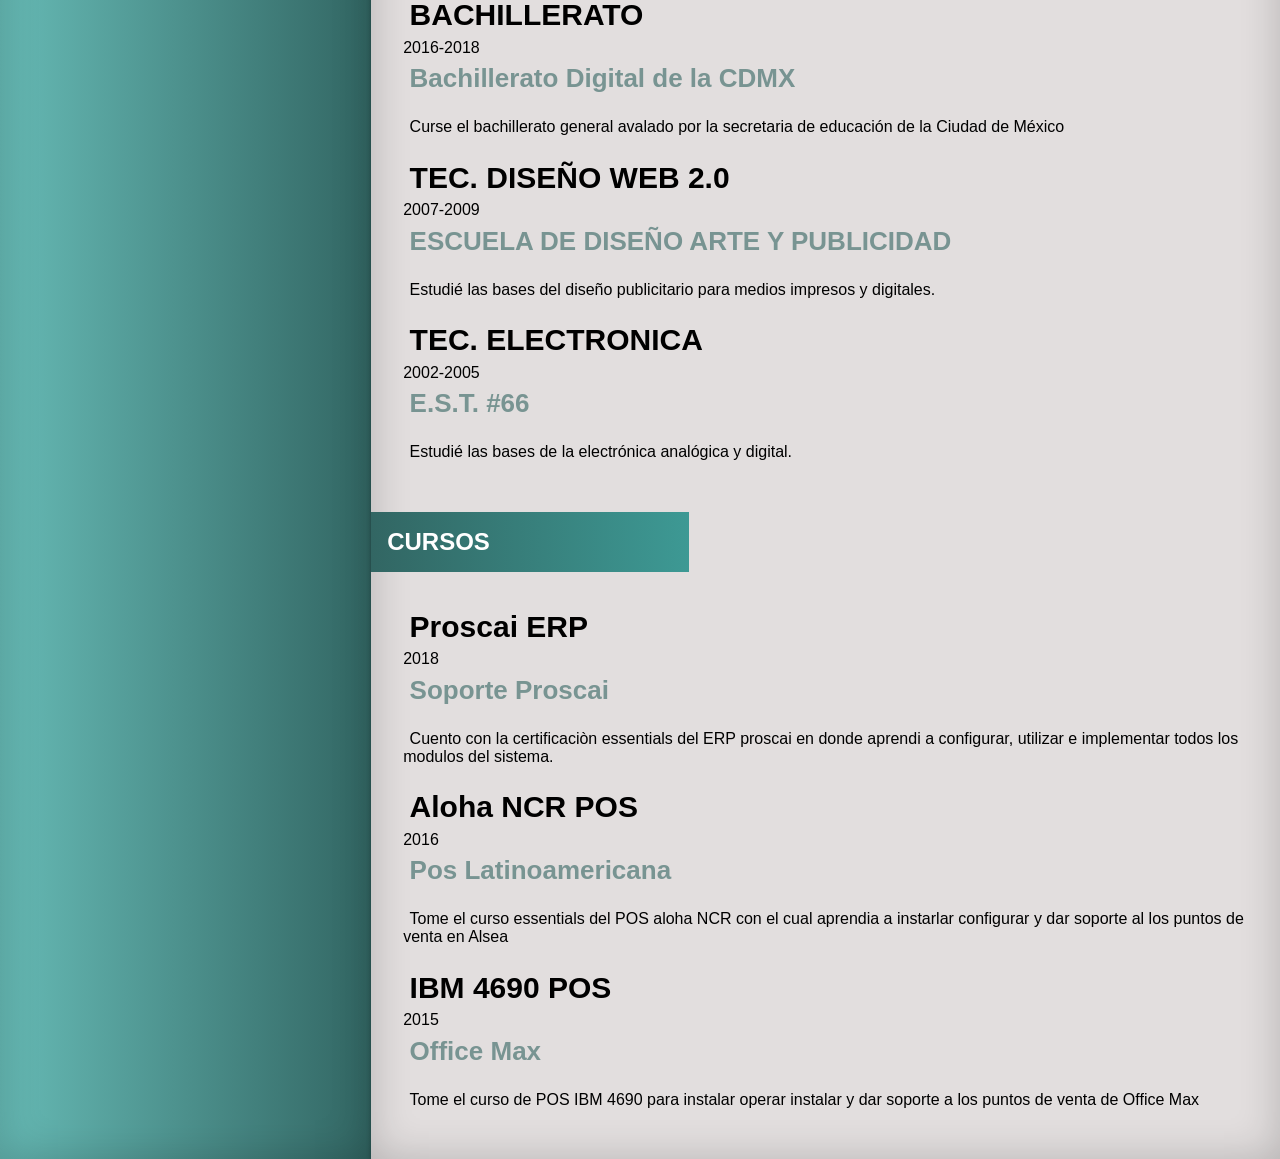
==== commit 00b00c02: "cambio de stylo en scroll" ====
--- a/index.html
+++ b/index.html
@@ -11,6 +11,7 @@
 </head>
 <body>
 	<header class="header">
+		<a href="" class="scroll-to-top fas fa-chevron-up"></a>
 		<div class="foto">
 			<figure>
 				<img src="fotos/foto.jpg">
@@ -24,8 +25,7 @@
 			</p>
 		</div>
 	</header>
-	<section>
-			<a href="" class="scroll-to-top fas fa-chevron-up"></a>			
+	<section>			
 	<main class="contenido">
 		<aside class="izquierda">
 			<ul class="datos">
@@ -51,7 +51,7 @@
 				<li><a href="#">Modelado de procesos sobre gestores de base de datos como POSTGRESQL y MySQL</a></li>
 				<li><a href="#">POO con JS y python para programación de algoritmos</a></li>
 				<li><a href="#">Uso 
-				de arduino para optencion de datos por medio de sensores electrónicos</a></li>
+				de arduino para optenciòn de datos por medio de sensores electrónicos</a></li>
 			</ul>		
 		</aside>
 		<section class="centro">
@@ -122,9 +122,24 @@
 				<data>2018</data>
 				<h4>Soporte Proscai</h4>
 				<br>
-				<span>Cuento con la certificacion essentials del ERP proscai en donde aprendi a configurar, utilizar e implementar todos los modulos del sistema.</span>
+				<span>Cuento con la certificaciòn essentials del ERP proscai en donde aprendi a configurar, utilizar e implementar todos los modulos del sistema.</span>
 				<br>
 				<br>
+			<h3>Aloha NCR POS</h3>
+				<data>2016</data>
+				<h4>Pos Latinoamericana</h4>
+				<br>
+				<span>Tome el curso essentials del POS aloha NCR con el cual aprendia a instarlar  configurar y dar soporte al los puntos de venta en Alsea</span>
+				<br>
+				<br>
+			<h3>IBM 4690 POS</h3>
+				<data>2015</data>
+				<h4>Office Max</h4>
+				<br>
+				<span>Tome el curso de POS IBM 4690 para instalar operar instalar y dar soporte a los puntos de venta de Office Max</span>
+				<br>
+				<br>
+			</div>
 			</div>
 						
 		</section>
--- a/css/stilos.css
+++ b/css/stilos.css
@@ -1,7 +1,7 @@
 html{
 	box-sizing: border-box;
 	font-family: sans-serif;
-	font-size: 16px;
+	font-size: 1rem;
 	background-image: linear-gradient(to top right, #fbdd9f, #faebcc);
 }
 *,
@@ -62,13 +62,13 @@
 .contenido span {
 	padding: .4rem;
 	border: .2rem;
-	font-size: 18px;
+	font-size: 1rem;
 	font-family:Geneva, Tahoma, Verdana, sans-serif;
 }
 
 
 .perfil h1{
-	font-size: 70px;
+	font-size: 4.5rem;
 }
 .ulises{
 	color:#339999;
@@ -96,10 +96,7 @@
 	display: flex;
 	height: 35%;
 	background-image:url(../fotos/fondo-madera1.jpg);	
-	overflow: hidden;
-	top: 0;
-	width: 100%
-	flex-shrink: 0;
+	width: 100%;
 
 
 }
@@ -109,16 +106,14 @@
 	align-items: center;
 	justify-content: center;
 	width: 29%;
-	flex-shrink: 0;
 	box-shadow:0 1px 4px rgba(0, 0, 0, 0.3), 0 0 40px rgba(0, 0, 0, 0.1) inset;
 
 }
 .perfil{
 	width: 71%;
 	padding: 1rem;
-	background-color:#f8f1f1;
-	opacity: 0.8;
-	box-shadow:0 1px 4px rgba(0, 0, 0, 0.3), 0 0 40px rgba(0, 0, 0, 0.1) inset;
+	background-color:rgba(248,241,241, 0.8);
+	box-shadow:0 1px 4px rgba(0, 0, 0, 0.3), 0 0 40px rgba(0, 0, 0, 0.2) inset;
 	flex-shrink: 0;
 }
 
@@ -131,9 +126,7 @@
 
 .contenido{	
 	display: flex;
-	flex-shrink: 1;
-	flex-grow: 1;  /*ensures that the container will take up the full height of the parent container*/
-    overflow-y: auto;  /*adds scroll to this container*/
+
 	}
 
 .izquierda{
@@ -143,8 +136,8 @@
 	background-image: linear-gradient(to left, #326663, #66bab5);
 	width: 29%;
 	text-decoration-color: #ffff;
-	font-size: 20px;
-	box-shadow:0 1px 4px rgba(0, 0, 0, 0.3), 0 0 40px rgba(0, 0, 0, 0.1) inset;
+	font-size: 1rem;
+	box-shadow:0 1px 4px rgba(0, 0, 0, 0.3), 0 0 40px rgba(0, 0, 0, 0.2) inset;
 }
 
 
@@ -156,8 +149,7 @@
 	flex-direction: column;
 	background-color:#e2dede;
 	width: 71%; 
-	box-shadow:0 1px 4px rgba(0, 0, 0, 0.3), 0 0 40px rgba(0, 0, 0, 0.1) inset;
-	flex-shrink: 1;
+	box-shadow:0 1px 4px rgba(0, 0, 0, 0.3), 0 0 40px rgba(0, 0, 0, 0.2) inset;
 }
 
 .experiencia{
@@ -170,7 +162,6 @@
 .formacion{
 	flex: 1 1 auto;
 	padding: 2rem;
-	flex-shrink: 0;
 }
 .cursos{
 	flex: 1 1 auto;
@@ -184,14 +175,12 @@
 	padding: 1rem;
 	color:#ffff;
 	background-image: linear-gradient(to left, #3d9994, #326663);
-	opacity: .9;
   	transition: 0.3s;
 }
 
 .title:hover{	
-	opacity: 1;
 	width: 100%;
-	font-size: 20px
+	font-size: 1.2rem;
 }
 
 .sr-only {
@@ -208,10 +197,10 @@
 .scroll-to-top{
   text-decoration: none;
   position: fixed; 
-  top: 20px;
-  right: 20px;
+  top: .8rem;
+  right: .8rem;
   display: none;
-  font-size: 100px;
+  font-size: 4rem;
   color: #555;
 }
 
